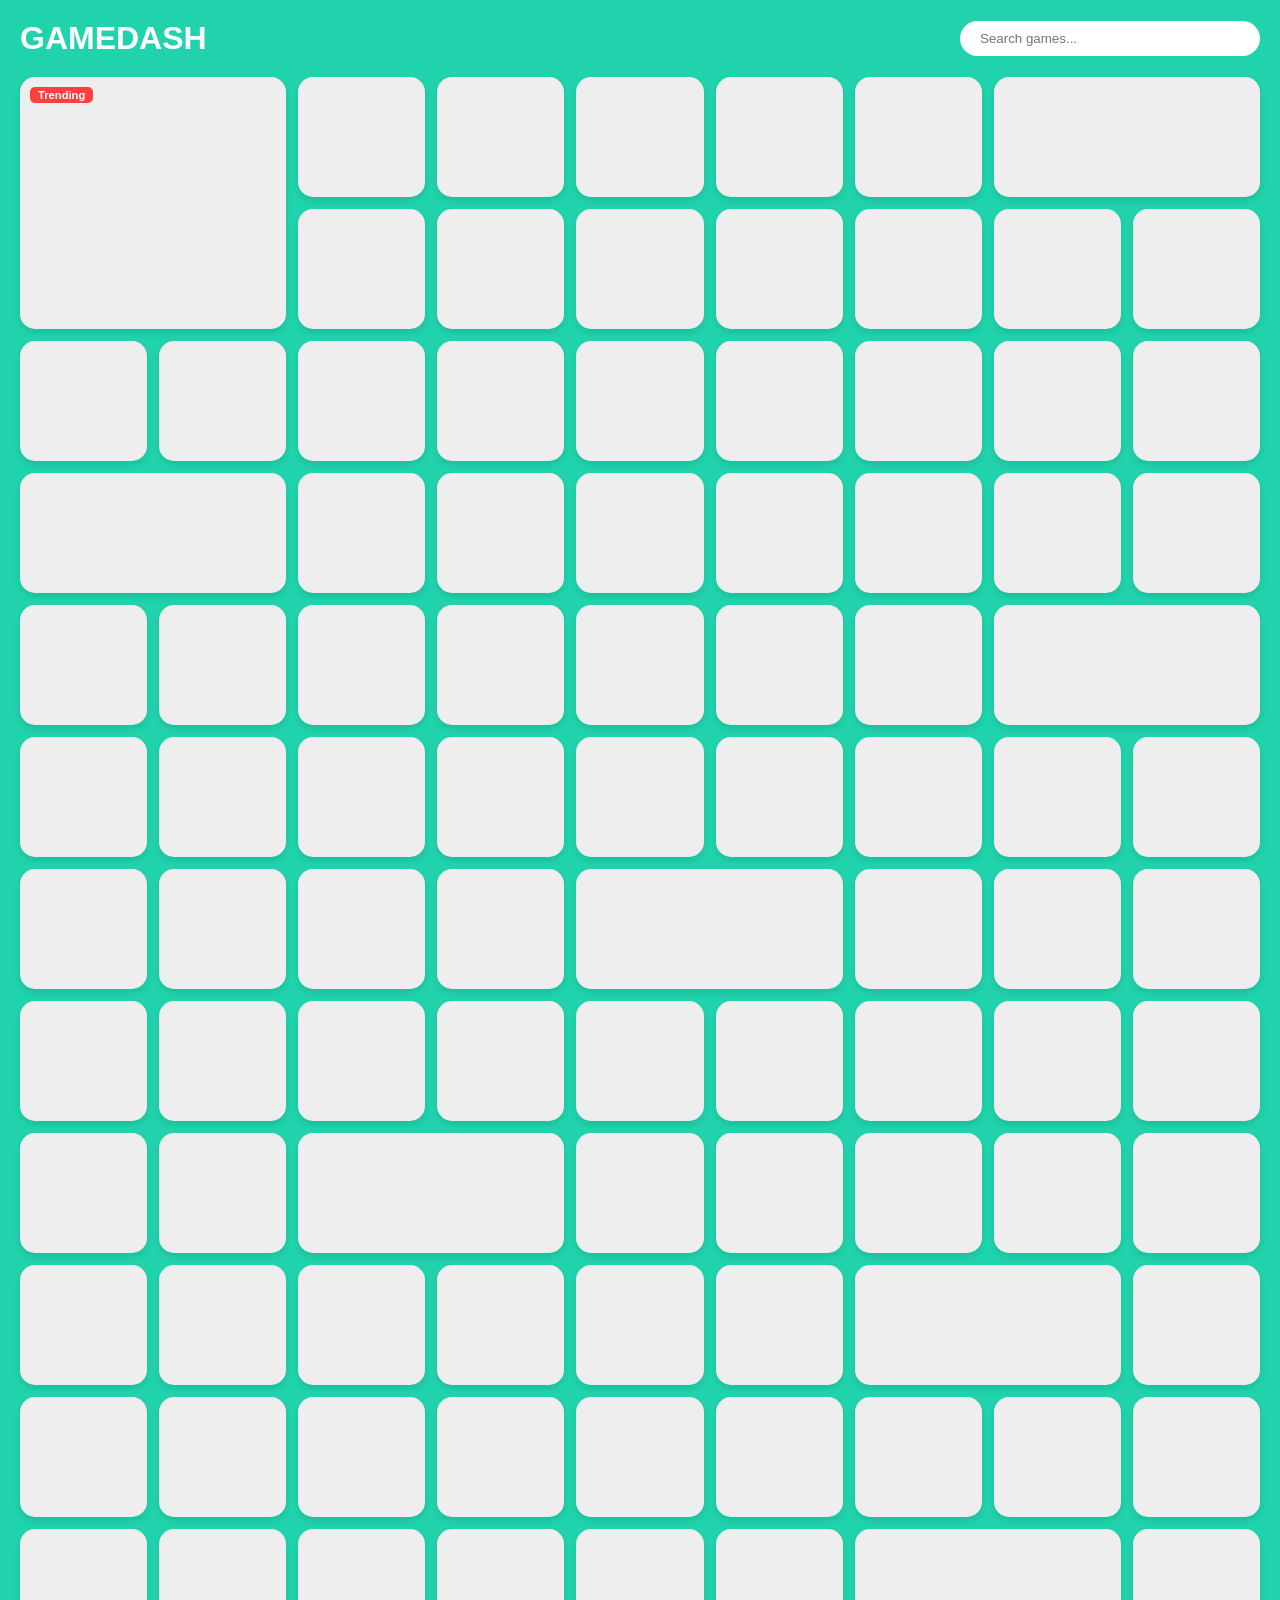
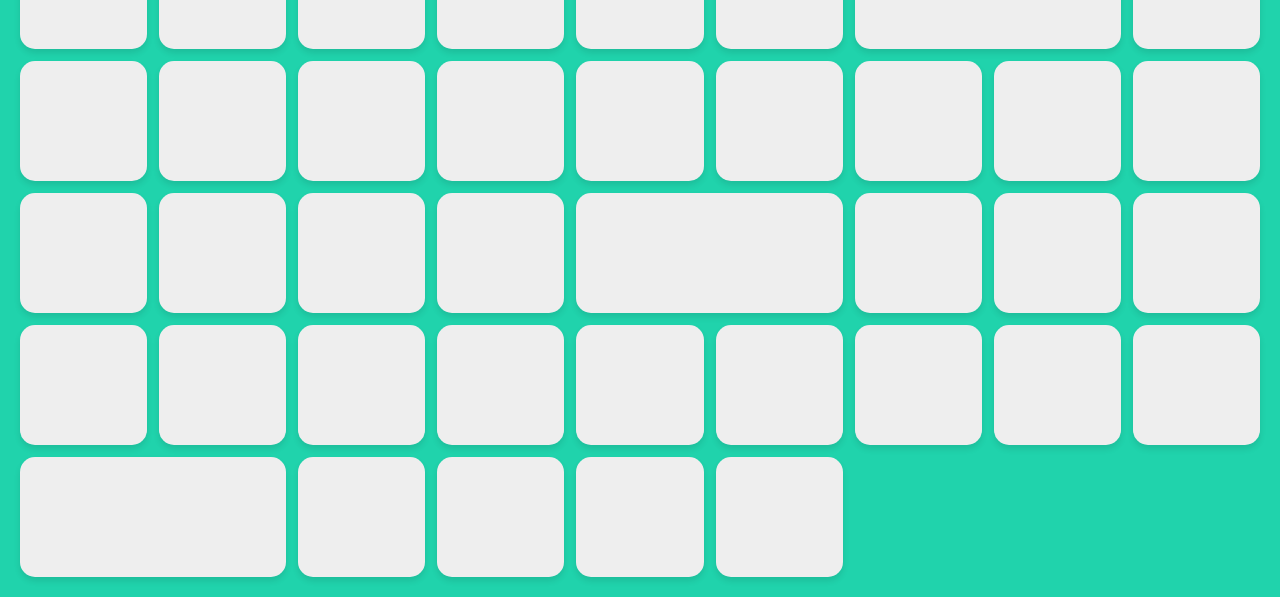
==== index.html @ c8d5df81 "Update index.html" ====
<!DOCTYPE html>
<html lang="en">
<head>
    <meta charset="UTF-8">
    <meta name="viewport" content="width=device-width, initial-scale=1.0">
    <title>joystick junction | Play Free Online Games</title>
    <link rel="stylesheet" href="style.css">
</head>
<body>

    <header class="navbar">
        <div class="logo">GAMEDASH</div>
        <input type="text" placeholder="Search games..." class="search-bar">
    </header>

    <main class="game-grid">
        <div class="game-card large" style="background-image: url('subway.jpg');">
            <span class="badge">Trending</span>
        </div>

        <div class="game-card" style="background-image: url('moto.jpg');"></div>
        <div class="game-card" style="background-image: url('chess.jpg');"></div>
        
        <div class="game-card" style="background-image: url('monkey.jpg');"></div>

        <div class="game-card" style="background-image: url('car.jpg');"></div>
        <div class="game-card" style="background-image: url('puzzle.jpg');"></div>
        
        <div class="game-card wide" style="background-image: url('battle.jpg');"></div>

        <div class="game-card" style="background-image: url('snake.jpg');"></div>
        <div class="game-card" style="background-image: url('runner.jpg');"></div>
        <div class="game-card" style="background-image: url('moto.jpg');"></div>
        <div class="game-card" style="background-image: url('moto.jpg');"></div>
        <div class="game-card" style="background-image: url('moto.jpg');"></div>
        <div class="game-card" style="background-image: url('moto.jpg');"></div>
        <div class="game-card" style="background-image: url('moto.jpg');"></div>
        <div class="game-card" style="background-image: url('moto.jpg');"></div>
        <div class="game-card" style="background-image: url('moto.jpg');"></div>
        <div class="game-card" style="background-image: url('moto.jpg');"></div>
        <div class="game-card" style="background-image: url('moto.jpg');"></div>
        <div class="game-card" style="background-image: url('moto.jpg');"></div>
        <div class="game-card" style="background-image: url('moto.jpg');"></div>
        <div class="game-card" style="background-image: url('moto.jpg');"></div>
        <div class="game-card" style="background-image: url('moto.jpg');"></div>
        <div class="game-card" style="background-image: url('moto.jpg');"></div>
        <div class="game-card wide" style="background-image: url('moto.jpg');"></div>
        <div class="game-card" style="background-image: url('moto.jpg');"></div>
        <div class="game-card" style="background-image: url('moto.jpg');"></div>
        <div class="game-card" style="background-image: url('moto.jpg');"></div>
        <div class="game-card" style="background-image: url('moto.jpg');"></div>
        <div class="game-card" style="background-image: url('moto.jpg');"></div>
        <div class="game-card" style="background-image: url('moto.jpg');"></div>
        <div class="game-card" style="background-image: url('moto.jpg');"></div>
        <div class="game-card" style="background-image: url('moto.jpg');"></div>
        <div class="game-card" style="background-image: url('moto.jpg');"></div>
        <div class="game-card" style="background-image: url('moto.jpg');"></div>
        <div class="game-card" style="background-image: url('moto.jpg');"></div>
        <div class="game-card" style="background-image: url('moto.jpg');"></div>
        <div class="game-card" style="background-image: url('moto.jpg');"></div>
        <div class="game-card" style="background-image: url('moto.jpg');"></div>
        <div class="game-card wide" style="background-image: url('moto.jpg');"></div>
        <div class="game-card" style="background-image: url('moto.jpg');"></div>
        <div class="game-card" style="background-image: url('moto.jpg');"></div>
        <div class="game-card" style="background-image: url('moto.jpg');"></div>
        <div class="game-card" style="background-image: url('moto.jpg');"></div>
        <div class="game-card" style="background-image: url('moto.jpg');"></div>
        <div class="game-card" style="background-image: url('moto.jpg');"></div>
        <div class="game-card" style="background-image: url('moto.jpg');"></div>
        <div class="game-card" style="background-image: url('moto.jpg');"></div>
        <div class="game-card" style="background-image: url('moto.jpg');"></div>
        <div class="game-card" style="background-image: url('moto.jpg');"></div>
        <div class="game-card" style="background-image: url('moto.jpg');"></div>
        <div class="game-card" style="background-image: url('moto.jpg');"></div>
        <div class="game-card" style="background-image: url('moto.jpg');"></div>
        <div class="game-card wide" style="background-image: url('moto.jpg');"></div>
        <div class="game-card" style="background-image: url('moto.jpg');"></div>
        <div class="game-card" style="background-image: url('moto.jpg');"></div>
        <div class="game-card" style="background-image: url('moto.jpg');"></div>
        <div class="game-card" style="background-image: url('moto.jpg');"></div>
        <div class="game-card" style="background-image: url('moto.jpg');"></div>
        <div class="game-card" style="background-image: url('moto.jpg');"></div>
        <div class="game-card" style="background-image: url('moto.jpg');"></div>
        <div class="game-card" style="background-image: url('moto.jpg');"></div>
        <div class="game-card" style="background-image: url('moto.jpg');"></div>
        <div class="game-card" style="background-image: url('moto.jpg');"></div>
        <div class="game-card" style="background-image: url('moto.jpg');"></div>
        <div class="game-card" style="background-image: url('moto.jpg');"></div>
        <div class="game-card" style="background-image: url('moto.jpg');"></div>
        <div class="game-card" style="background-image: url('moto.jpg');"></div>
        <div class="game-card wide" style="background-image: url('moto.jpg');"></div>
        <div class="game-card" style="background-image: url('moto.jpg');"></div>
        <div class="game-card" style="background-image: url('moto.jpg');"></div>
        <div class="game-card" style="background-image: url('moto.jpg');"></div>
        <div class="game-card" style="background-image: url('moto.jpg');"></div>
        <div class="game-card" style="background-image: url('moto.jpg');"></div>
        <div class="game-card" style="background-image: url('moto.jpg');"></div>
        <div class="game-card" style="background-image: url('moto.jpg');"></div>
        <div class="game-card" style="background-image: url('moto.jpg');"></div>
        <div class="game-card" style="background-image: url('moto.jpg');"></div>
        <div class="game-card" style="background-image: url('moto.jpg');"></div>
        <div class="game-card" style="background-image: url('moto.jpg');"></div>
        <div class="game-card wide" style="background-image: url('moto.jpg');"></div>
        <div class="game-card" style="background-image: url('moto.jpg');"></div>
        <div class="game-card" style="background-image: url('moto.jpg');"></div>
        <div class="game-card" style="background-image: url('moto.jpg');"></div>
        <div class="game-card" style="background-image: url('moto.jpg');"></div>
        <div class="game-card" style="background-image: url('moto.jpg');"></div>
        <div class="game-card" style="background-image: url('moto.jpg');"></div>
        <div class="game-card" style="background-image: url('moto.jpg');"></div>
        <div class="game-card" style="background-image: url('moto.jpg');"></div>
        <div class="game-card" style="background-image: url('moto.jpg');"></div>
        <div class="game-card" style="background-image: url('moto.jpg');"></div>
        <div class="game-card" style="background-image: url('moto.jpg');"></div>
        <div class="game-card" style="background-image: url('moto.jpg');"></div>
        <div class="game-card" style="background-image: url('moto.jpg');"></div>
        <div class="game-card" style="background-image: url('moto.jpg');"></div>
        <div class="game-card" style="background-image: url('moto.jpg');"></div>
        <div class="game-card" style="background-image: url('moto.jpg');"></div>
        <div class="game-card wide" style="background-image: url('moto.jpg');"></div>
        <div class="game-card" style="background-image: url('moto.jpg');"></div>
        <div class="game-card" style="background-image: url('moto.jpg');"></div>
        <div class="game-card" style="background-image: url('moto.jpg');"></div>
        <div class="game-card" style="background-image: url('moto.jpg');"></div>
        <div class="game-card" style="background-image: url('moto.jpg');"></div>
        <div class="game-card" style="background-image: url('moto.jpg');"></div>
        <div class="game-card" style="background-image: url('moto.jpg');"></div>
        <div class="game-card" style="background-image: url('moto.jpg');"></div>
        <div class="game-card" style="background-image: url('moto.jpg');"></div>
        <div class="game-card" style="background-image: url('moto.jpg');"></div>
        <div class="game-card" style="background-image: url('moto.jpg');"></div>
        <div class="game-card" style="background-image: url('moto.jpg');"></div>
        <div class="game-card" style="background-image: url('moto.jpg');"></div>
        <div class="game-card" style="background-image: url('moto.jpg');"></div>
        <div class="game-card wide" style="background-image: url('moto.jpg');"></div>
        <div class="game-card" style="background-image: url('moto.jpg');"></div>
        <div class="game-card" style="background-image: url('moto.jpg');"></div>
        <div class="game-card" style="background-image: url('moto.jpg');"></div>
        <div class="game-card" style="background-image: url('moto.jpg');"></div>
        <div class="game-card" style="background-image: url('moto.jpg');"></div>
        <div class="game-card" style="background-image: url('moto.jpg');"></div>
        <div class="game-card" style="background-image: url('moto.jpg');"></div>
        <div class="game-card" style="background-image: url('moto.jpg');"></div>
        <div class="game-card" style="background-image: url('moto.jpg');"></div>
        <div class="game-card" style="background-image: url('moto.jpg');"></div>
        <div class="game-card" style="background-image: url('moto.jpg');"></div>
        <div class="game-card wide" style="background-image: url('moto.jpg');"></div>
        <div class="game-card" style="background-image: url('moto.jpg');"></div>
        <div class="game-card" style="background-image: url('moto.jpg');"></div>
        <div class="game-card" style="background-image: url('moto.jpg');"></div>
        <div class="game-card" style="background-image: url('moto.jpg');"></div>
        <div class="game-card" style="background-image: url('moto.jpg');"></div>
    </main>
</body>
</html>
---- style.css ----
/* General Reset */
* {
    box-sizing: border-box;
    margin: 0;
    padding: 0;
    font-family: 'Segoe UI', Tahoma, Geneva, Verdana, sans-serif;
}

body {
    background-color: #20d3ac; /* The signature mint/teal background */
    padding: 20px;
}

/* Header Styling */
.navbar {
    display: flex;
    justify-content: space-between;
    align-items: center;
    margin-bottom: 20px;
}

.logo {
    font-size: 2rem;
    font-weight: bold;
    color: white;
}

.search-bar {
    padding: 10px 20px;
    border-radius: 20px;
    border: none;
    width: 300px;
}

/* The Grid Layout */
.game-grid {
    display: grid;
    /* This creates a flexible grid with 120px base tracks */
    grid-template-columns: repeat(auto-fill, minmax(120px, 1fr));
    grid-auto-rows: 120px;
    grid-auto-flow: dense; /* Fills in gaps automatically */
    gap: 12px;
}

/* Individual Card Styling */
.game-card {
    background-color: #eee;
    border-radius: 15px;
    background-size: cover;
    background-position: center;
    cursor: pointer;
    transition: transform 0.2s ease, box-shadow 0.2s ease;
    box-shadow: 0 4px 6px rgba(0,0,0,0.1);
    position: relative;
}

.game-card:hover {
    transform: scale(1.05);
    box-shadow: 0 8px 15px rgba(0,0,0,0.2);
    z-index: 2;
}

/* Sizing Classes */
.game-card.large {
    grid-column: span 2;
    grid-row: span 2;
}

.game-card.tall {
    grid-row: span 2;
}

.game-card.wide {
    grid-column: span 2;
}

/* Badge for "New" or "Hot" */
.badge {
    position: absolute;
    top: 10px;
    left: 10px;
    background: #ff3e3e;
    color: white;
    padding: 2px 8px;
    border-radius: 5px;
    font-size: 0.7rem;
    font-weight: bold;
}
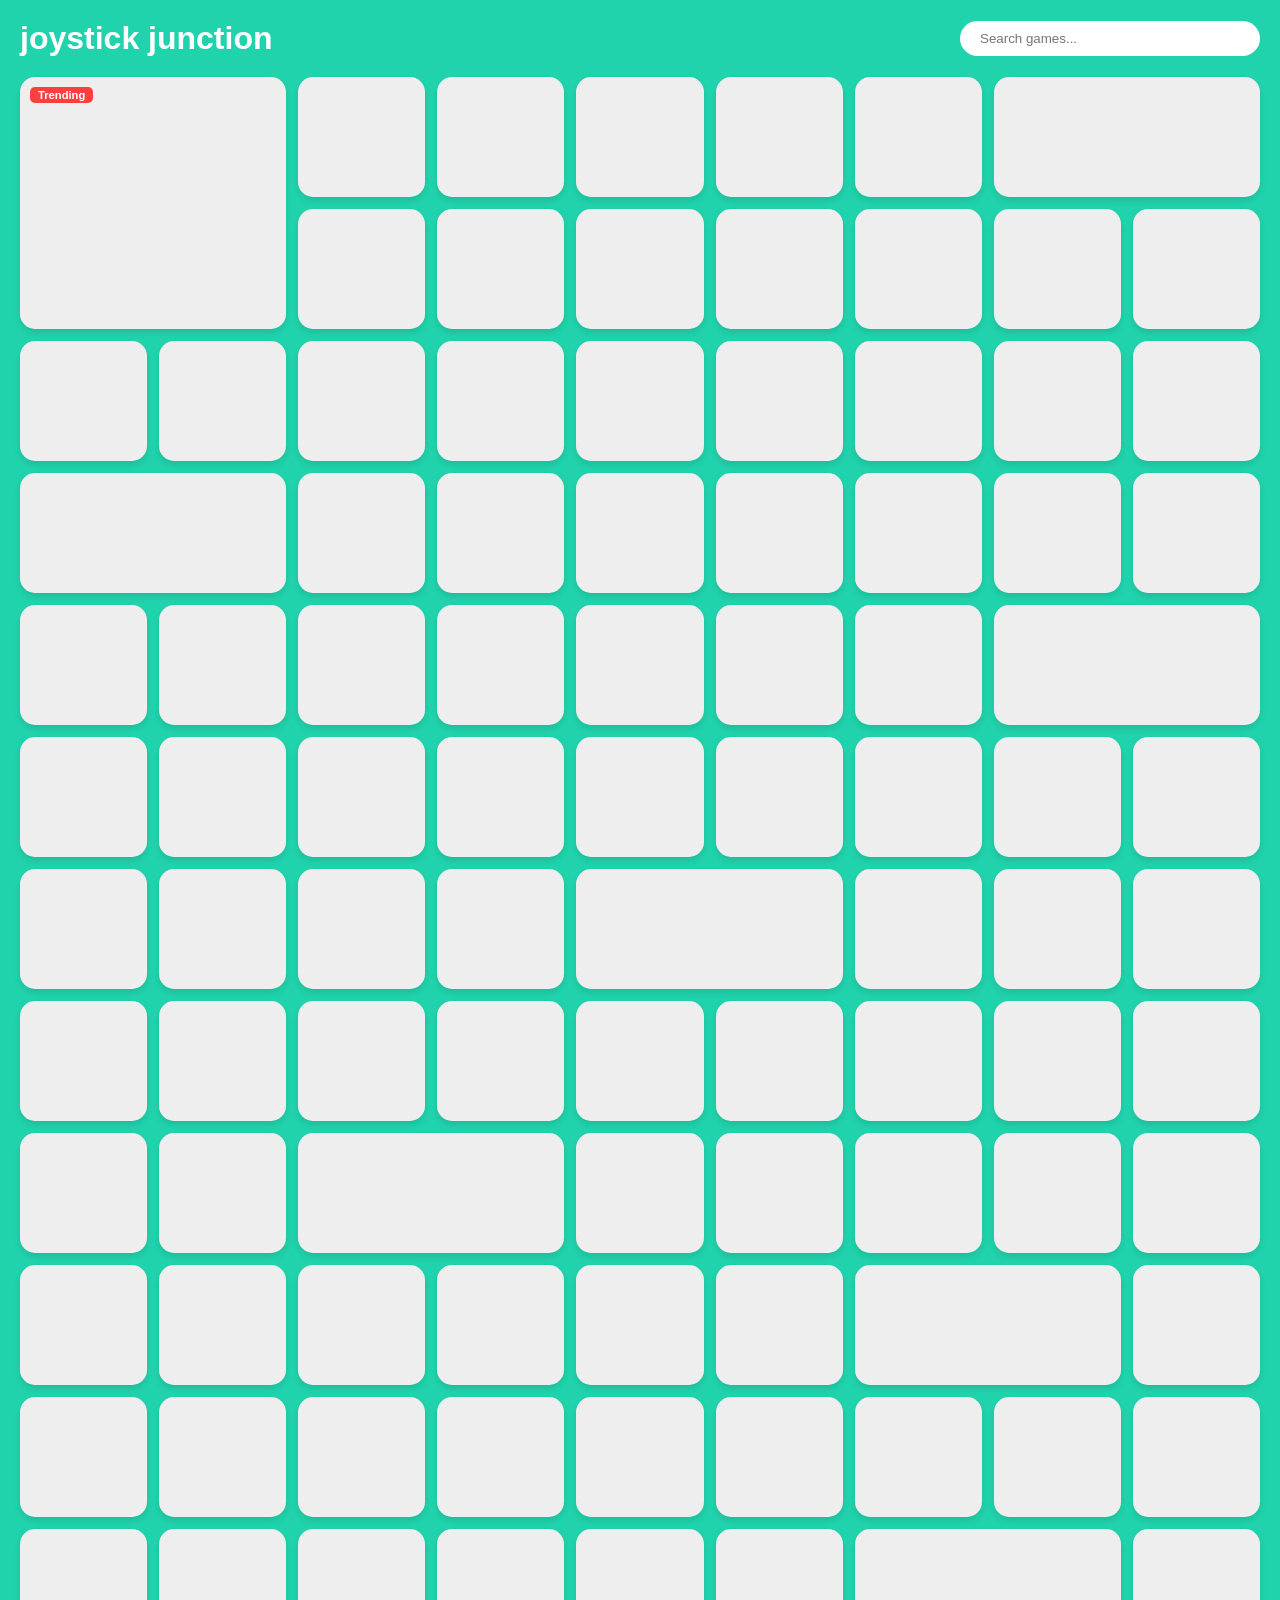
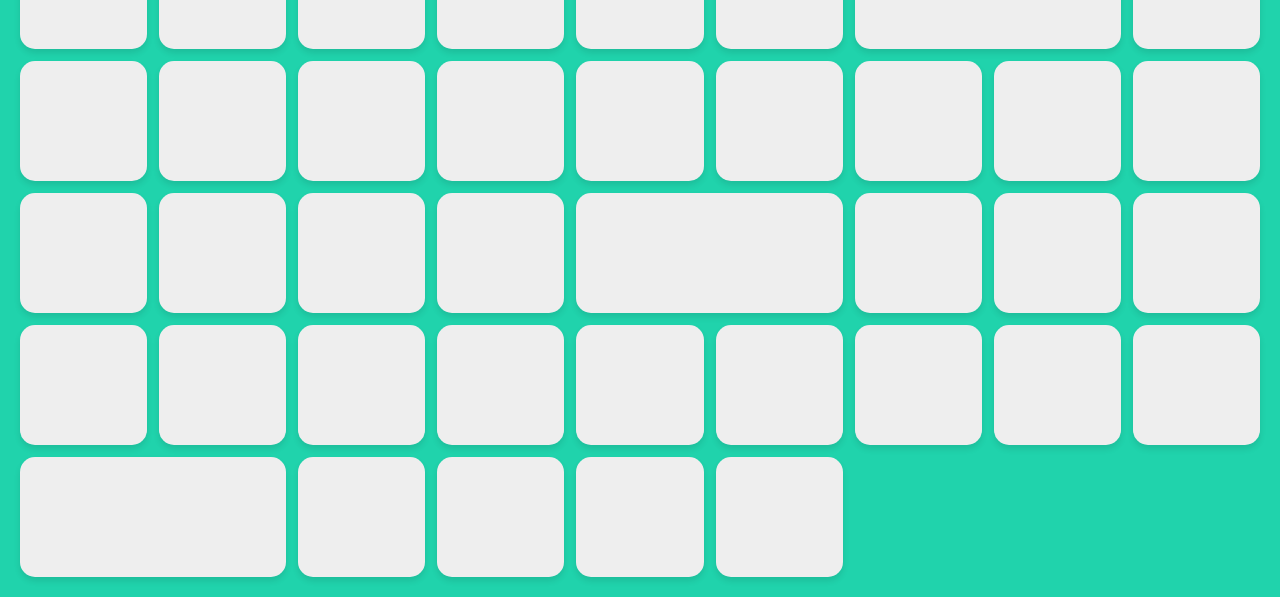
==== commit 92b6e95f: "Update index.html" ====
--- a/index.html
+++ b/index.html
@@ -9,7 +9,7 @@
 <body>
 
     <header class="navbar">
-        <div class="logo">GAMEDASH</div>
+        <div class="logo">joystick junction</div>
         <input type="text" placeholder="Search games..." class="search-bar">
     </header>
 
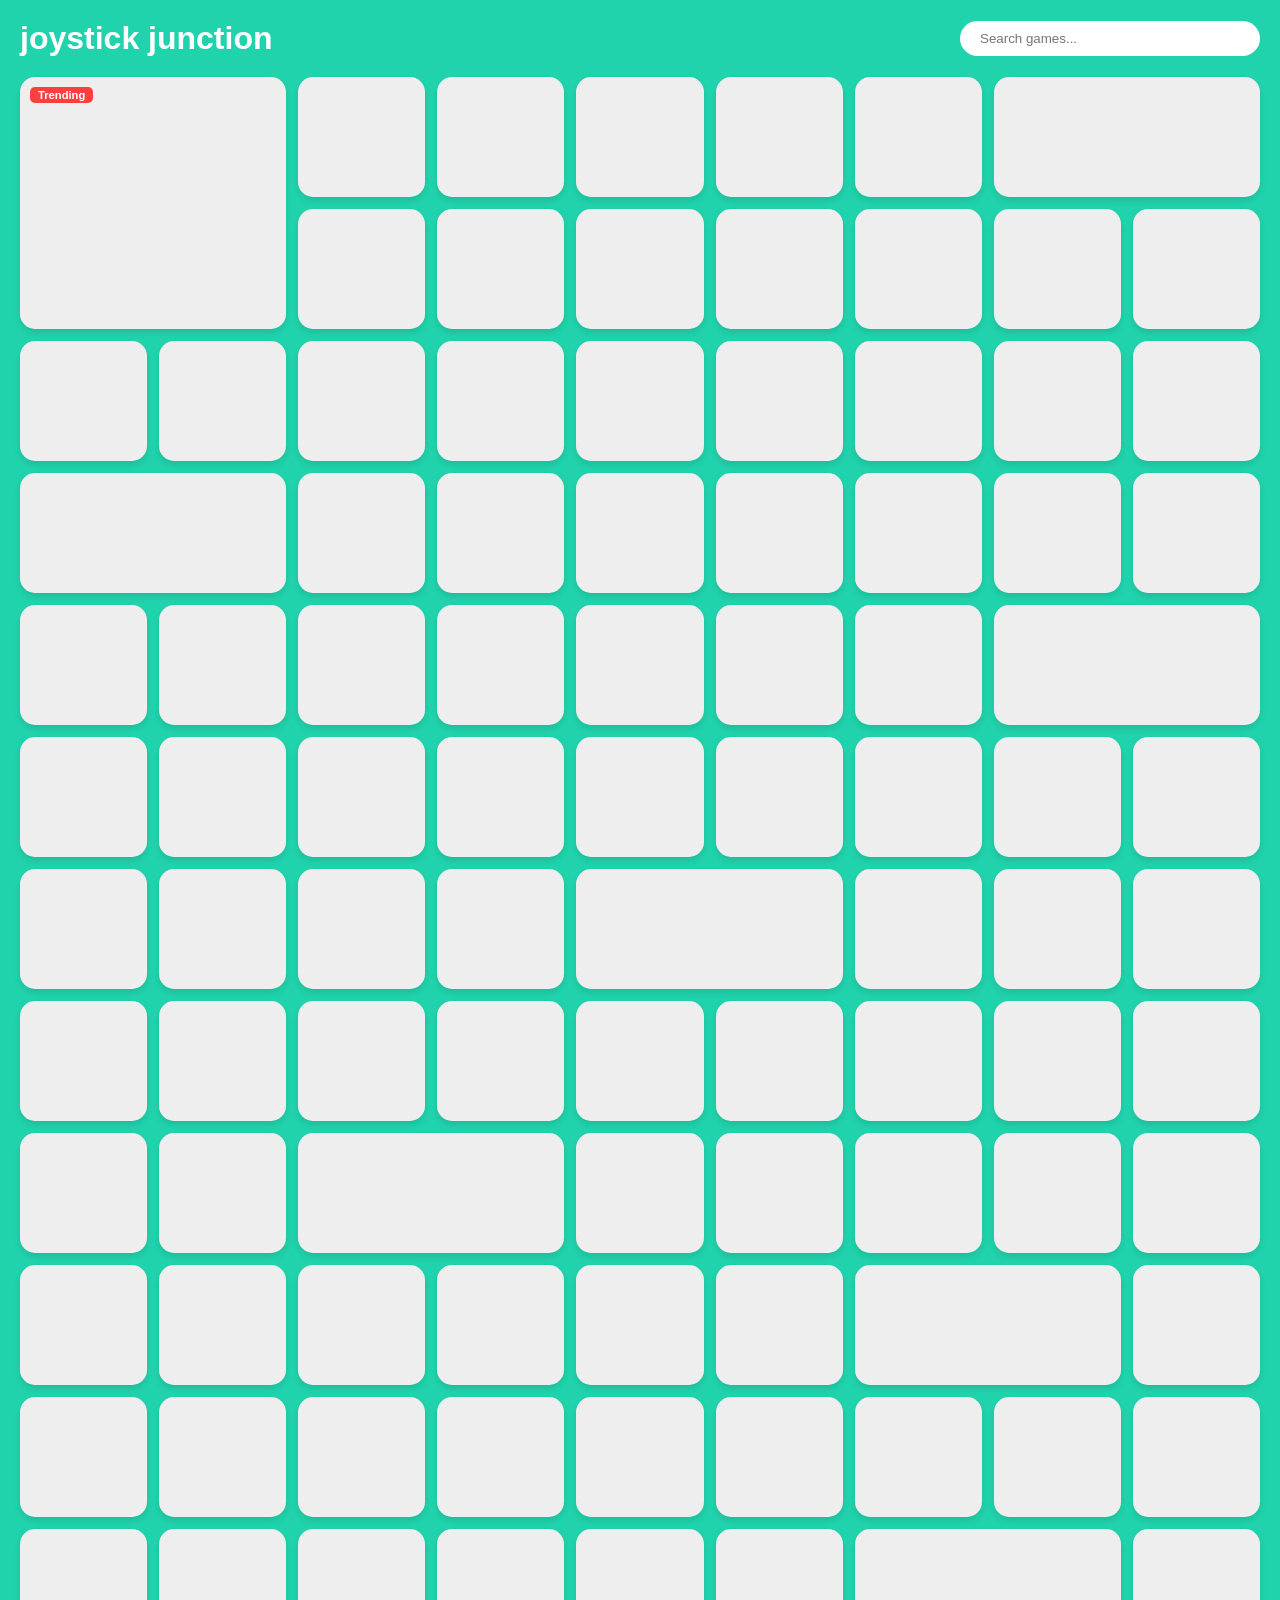
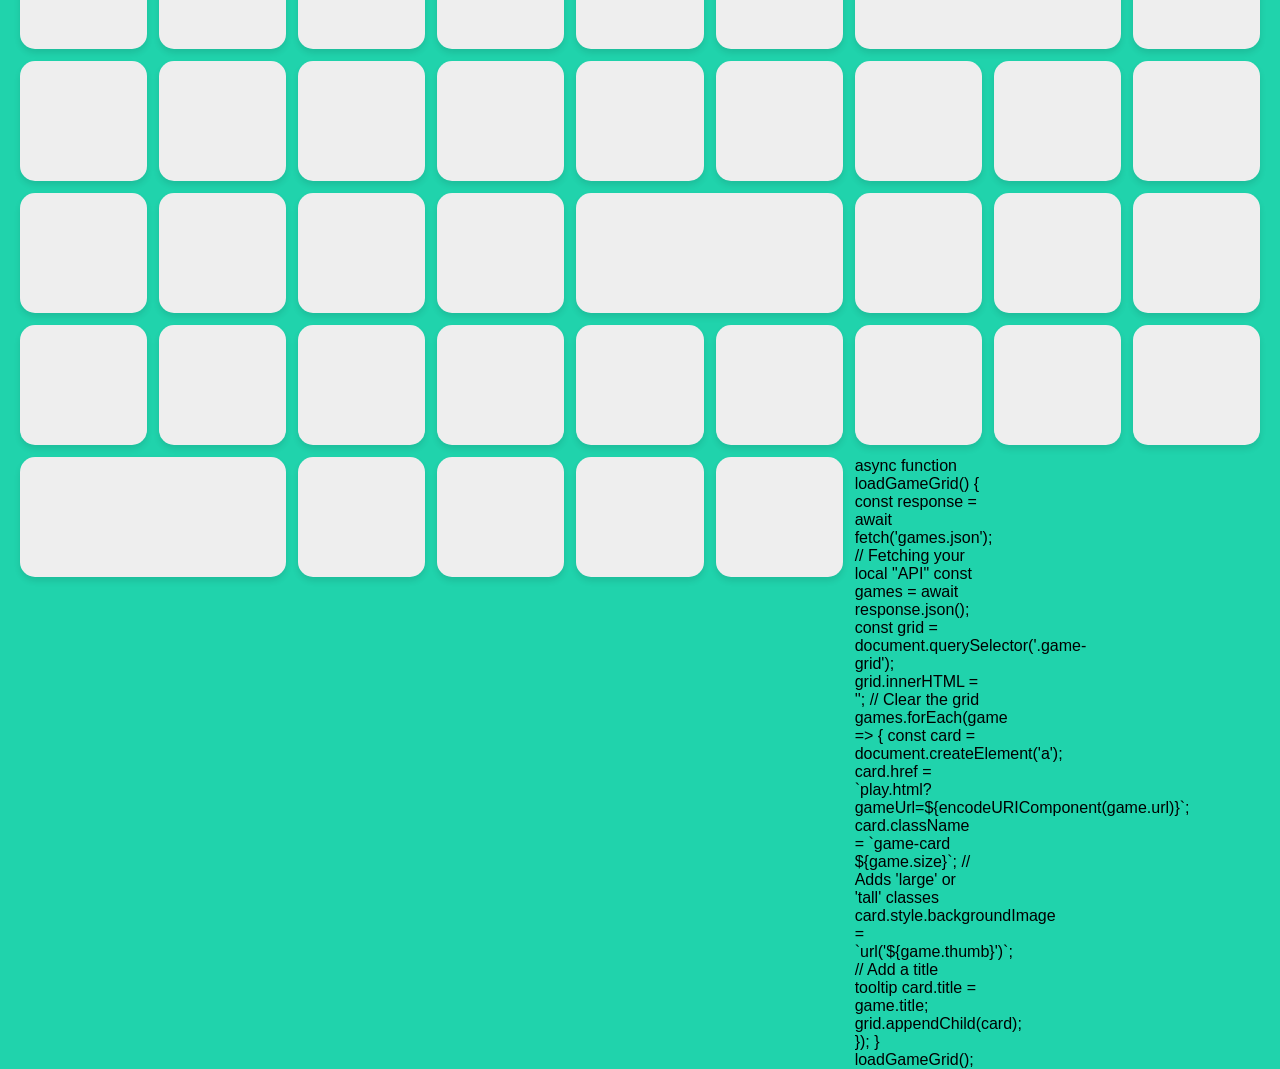
==== commit 486047ea: "Update index.html" ====
--- a/index.html
+++ b/index.html
@@ -150,6 +150,26 @@
         <div class="game-card" style="background-image: url('moto.jpg');"></div>
         <div class="game-card" style="background-image: url('moto.jpg');"></div>
         <div class="game-card" style="background-image: url('moto.jpg');"></div>
-    </main>
+    async function loadGameGrid() {
+    const response = await fetch('games.json'); // Fetching your local "API"
+    const games = await response.json();
+    const grid = document.querySelector('.game-grid');
+
+    grid.innerHTML = ''; // Clear the grid
+
+    games.forEach(game => {
+        const card = document.createElement('a');
+        card.href = `play.html?gameUrl=${encodeURIComponent(game.url)}`;
+        card.className = `game-card ${game.size}`; // Adds 'large' or 'tall' classes
+        card.style.backgroundImage = `url('${game.thumb}')`;
+        
+        // Add a title tooltip
+        card.title = game.title;
+
+        grid.appendChild(card);
+    });
+}
+
+loadGameGrid();
 </body>
 </html>
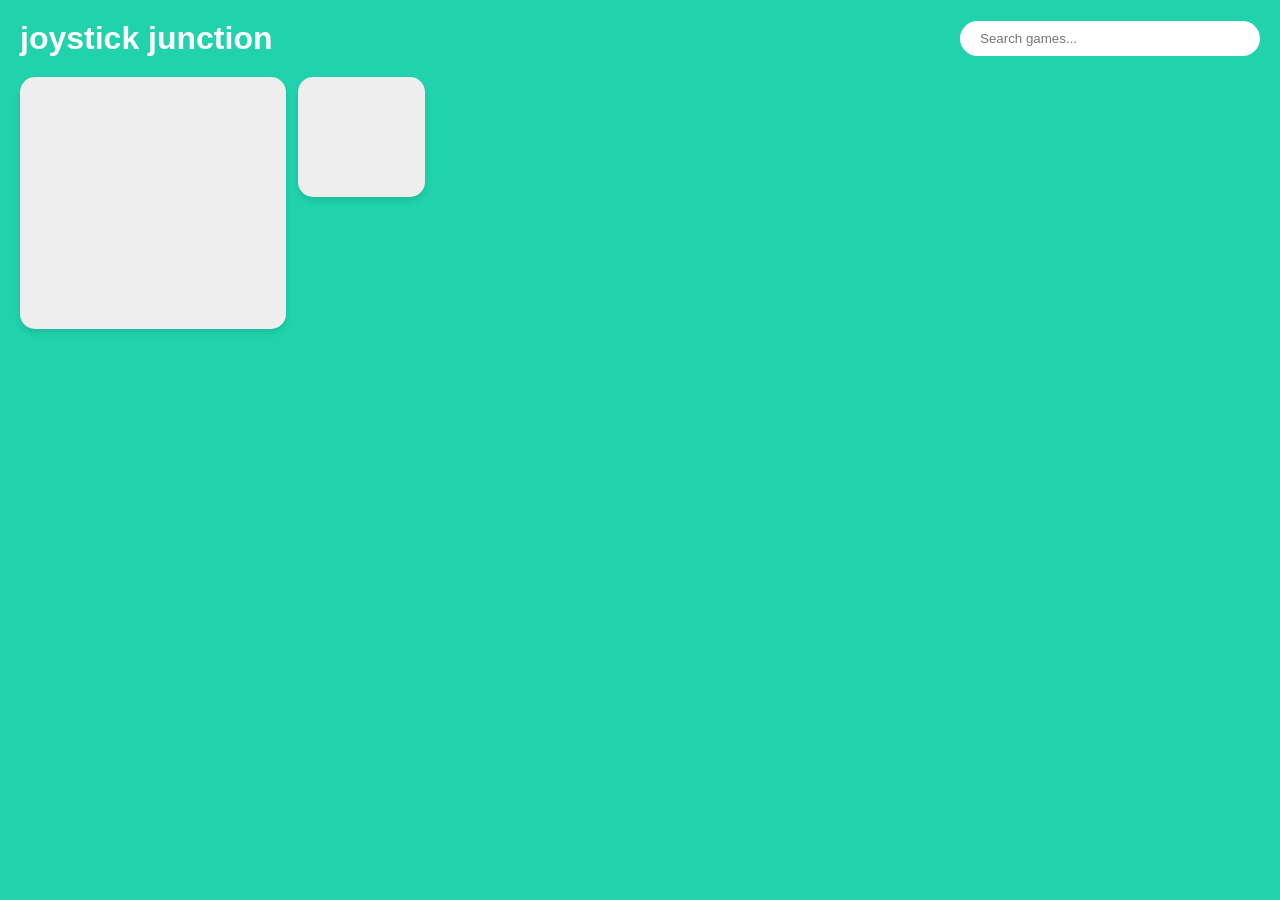
==== commit b1c70098: "Update index.html" ====
--- a/index.html
+++ b/index.html
@@ -150,6 +150,7 @@
         <div class="game-card" style="background-image: url('moto.jpg');"></div>
         <div class="game-card" style="background-image: url('moto.jpg');"></div>
         <div class="game-card" style="background-image: url('moto.jpg');"></div>
+        <script>
     async function loadGameGrid() {
     const response = await fetch('games.json'); // Fetching your local "API"
     const games = await response.json();
@@ -171,5 +172,7 @@
 }
 
 loadGameGrid();
+        </script>
+    </main>
 </body>
 </html>
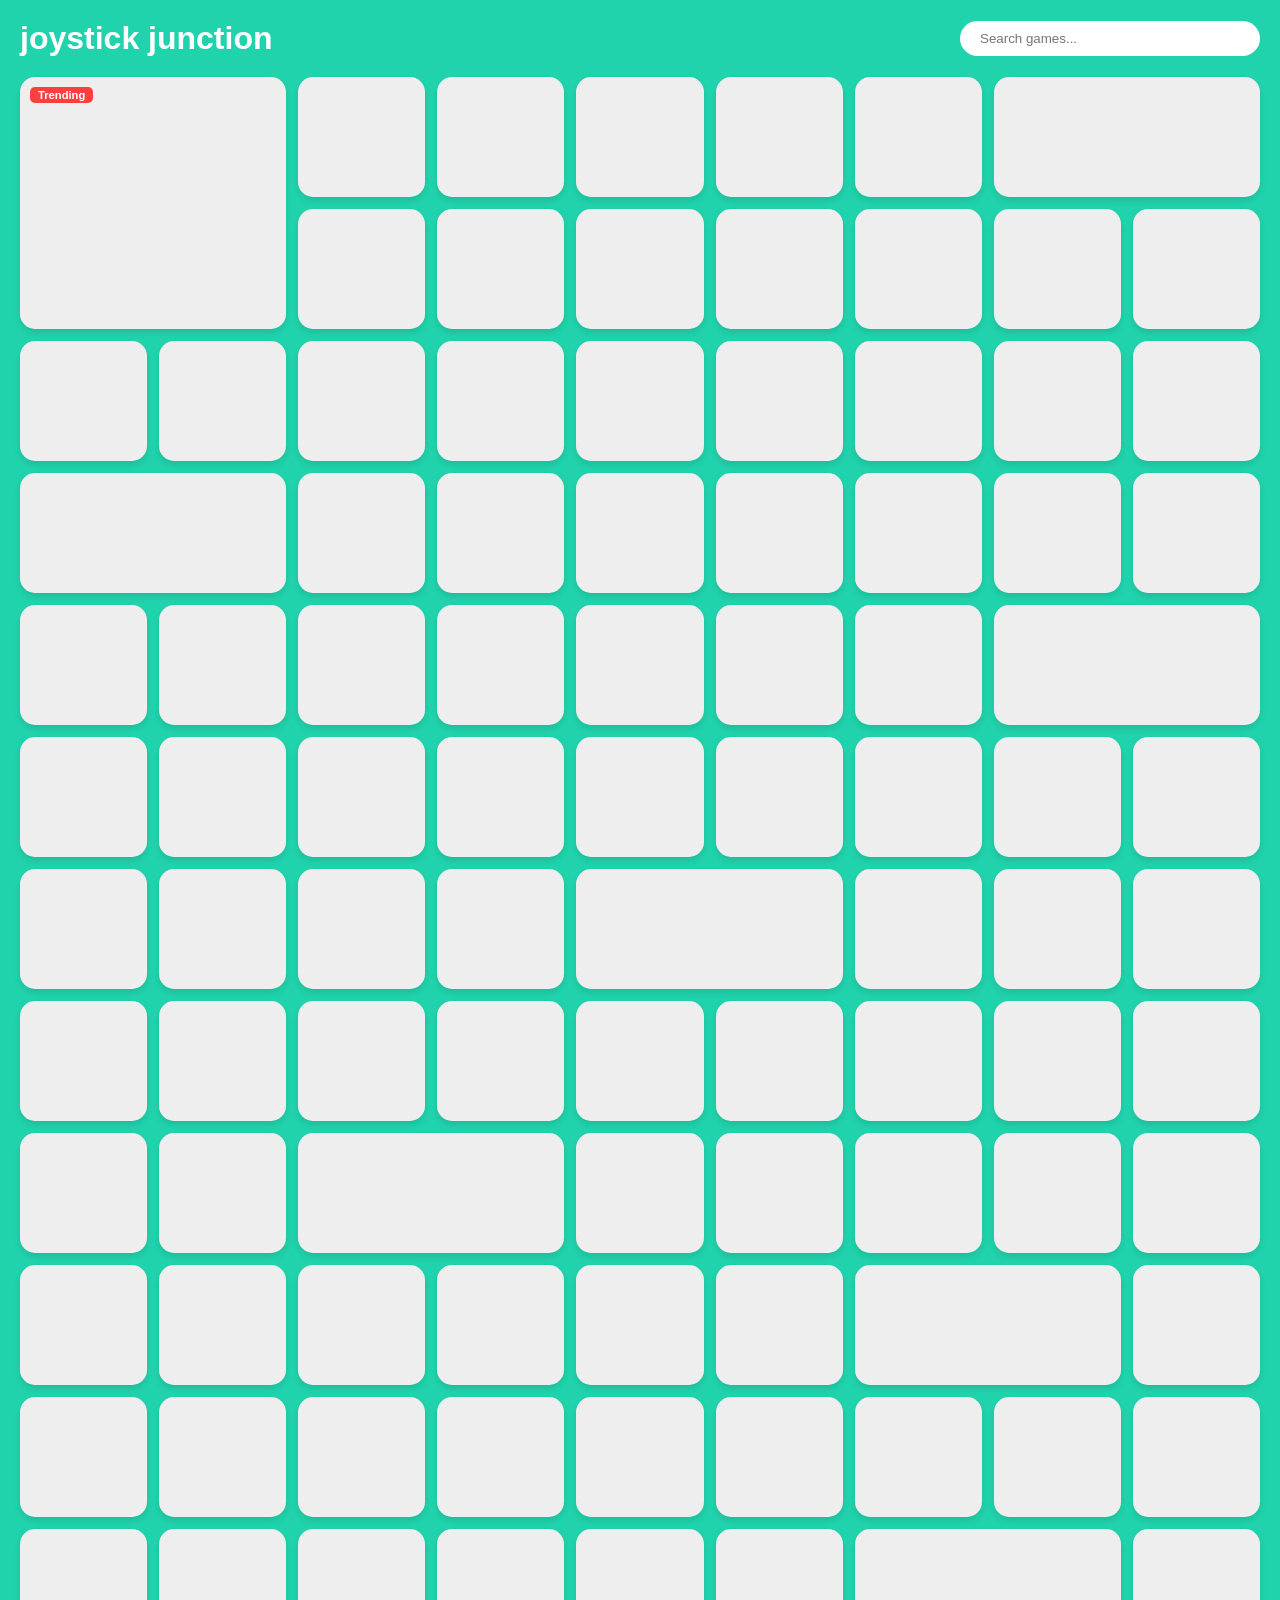
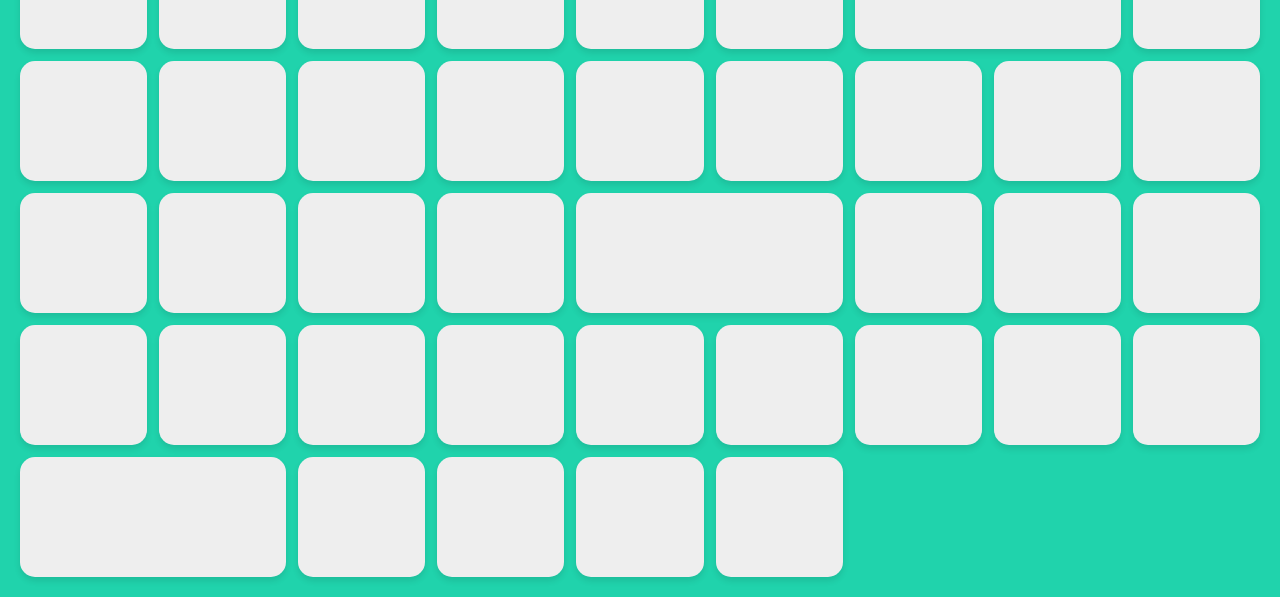
==== commit 224efd51: "Update index.html" ====
--- a/index.html
+++ b/index.html
@@ -150,29 +150,6 @@
         <div class="game-card" style="background-image: url('moto.jpg');"></div>
         <div class="game-card" style="background-image: url('moto.jpg');"></div>
         <div class="game-card" style="background-image: url('moto.jpg');"></div>
-        <script>
-    async function loadGameGrid() {
-    const response = await fetch('games.json'); // Fetching your local "API"
-    const games = await response.json();
-    const grid = document.querySelector('.game-grid');
-
-    grid.innerHTML = ''; // Clear the grid
-
-    games.forEach(game => {
-        const card = document.createElement('a');
-        card.href = `play.html?gameUrl=${encodeURIComponent(game.url)}`;
-        card.className = `game-card ${game.size}`; // Adds 'large' or 'tall' classes
-        card.style.backgroundImage = `url('${game.thumb}')`;
-        
-        // Add a title tooltip
-        card.title = game.title;
-
-        grid.appendChild(card);
-    });
-}
-
-loadGameGrid();
-        </script>
     </main>
 </body>
 </html>
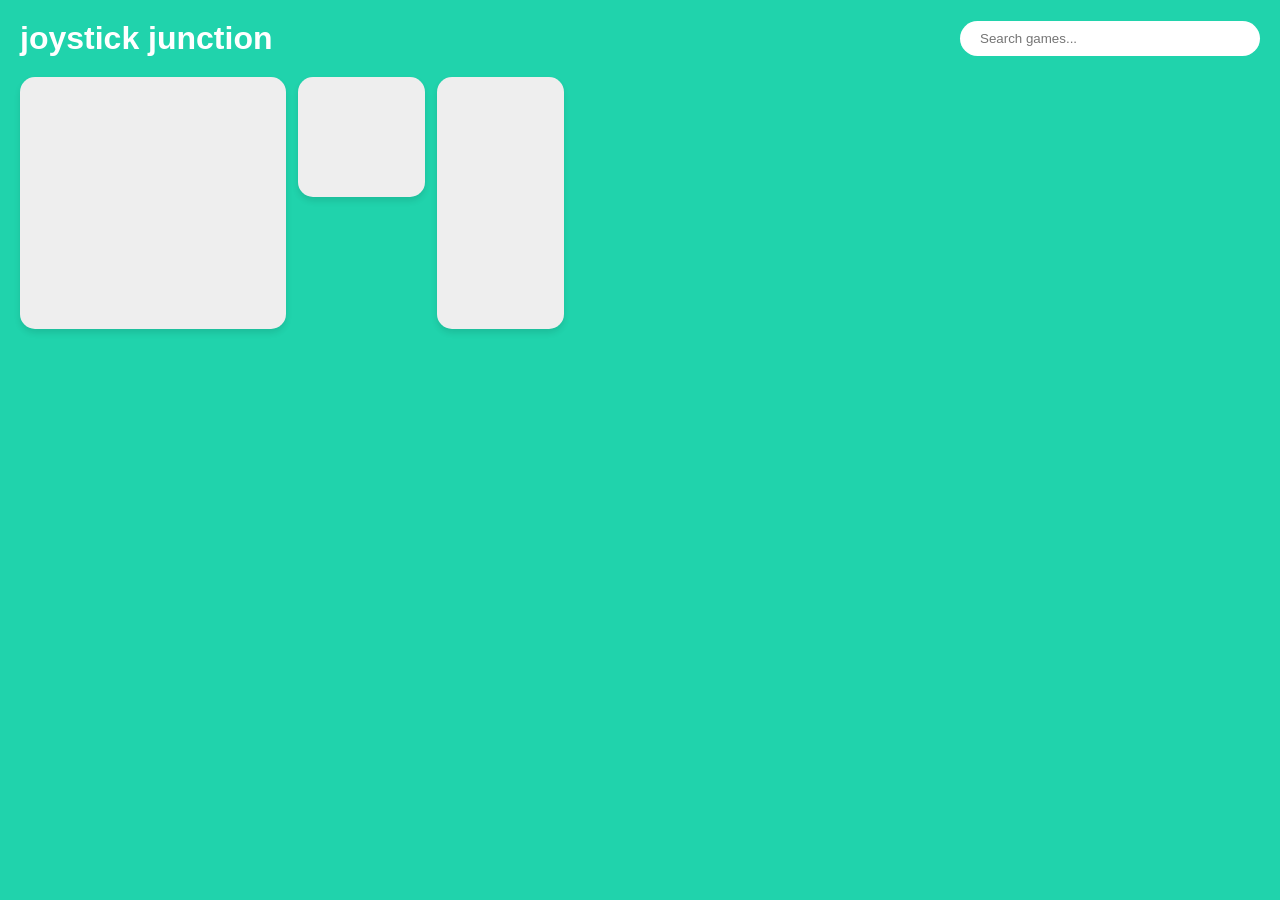
==== commit b22e1a3e: "Update index.html" ====
--- a/index.html
+++ b/index.html
@@ -150,6 +150,32 @@
         <div class="game-card" style="background-image: url('moto.jpg');"></div>
         <div class="game-card" style="background-image: url('moto.jpg');"></div>
         <div class="game-card" style="background-image: url('moto.jpg');"></div>
+    <main class="game-grid">
     </main>
+
+<script>
+    async function loadGameGrid() {
+        const grid = document.querySelector('.game-grid');
+        try {
+            const response = await fetch('games.json');
+            const games = await response.json();
+            
+            grid.innerHTML = ''; // This removes the empty gray boxes
+
+            games.forEach(game => {
+                const card = document.createElement('a');
+                // This creates the link to the player page
+                card.href = `play.html?gameUrl=${encodeURIComponent(game.url)}&title=${encodeURIComponent(game.title)}`;
+                card.className = `game-card ${game.size || 'normal'}`; 
+                card.style.backgroundImage = `url('${game.thumb}')`;
+                
+                grid.appendChild(card);
+            });
+        } catch (error) {
+            console.error("Could not load games.json. Make sure the file exists!", error);
+        }
+    }
+    loadGameGrid();
+</script>
 </body>
 </html>
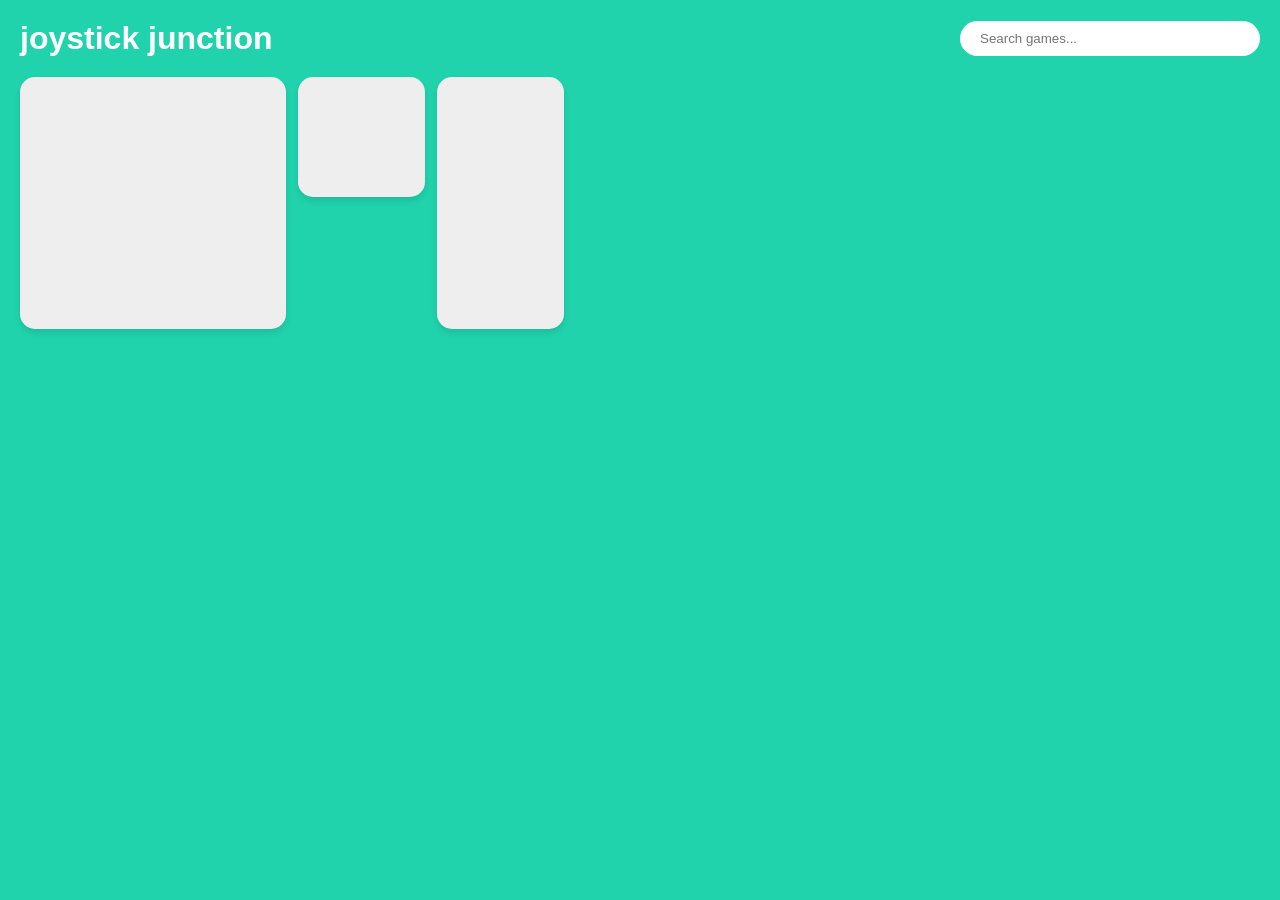
==== commit 13c583e3: "Update index.html" ====
--- a/index.html
+++ b/index.html
@@ -31,126 +31,10 @@
         <div class="game-card" style="background-image: url('snake.jpg');"></div>
         <div class="game-card" style="background-image: url('runner.jpg');"></div>
         <div class="game-card" style="background-image: url('moto.jpg');"></div>
+
+
+    <main class="game-grid">        <div class="game-card" style="background-image: url('moto.jpg');"></div>
         <div class="game-card" style="background-image: url('moto.jpg');"></div>
-        <div class="game-card" style="background-image: url('moto.jpg');"></div>
-        <div class="game-card" style="background-image: url('moto.jpg');"></div>
-        <div class="game-card" style="background-image: url('moto.jpg');"></div>
-        <div class="game-card" style="background-image: url('moto.jpg');"></div>
-        <div class="game-card" style="background-image: url('moto.jpg');"></div>
-        <div class="game-card" style="background-image: url('moto.jpg');"></div>
-        <div class="game-card" style="background-image: url('moto.jpg');"></div>
-        <div class="game-card" style="background-image: url('moto.jpg');"></div>
-        <div class="game-card" style="background-image: url('moto.jpg');"></div>
-        <div class="game-card" style="background-image: url('moto.jpg');"></div>
-        <div class="game-card" style="background-image: url('moto.jpg');"></div>
-        <div class="game-card" style="background-image: url('moto.jpg');"></div>
-        <div class="game-card wide" style="background-image: url('moto.jpg');"></div>
-        <div class="game-card" style="background-image: url('moto.jpg');"></div>
-        <div class="game-card" style="background-image: url('moto.jpg');"></div>
-        <div class="game-card" style="background-image: url('moto.jpg');"></div>
-        <div class="game-card" style="background-image: url('moto.jpg');"></div>
-        <div class="game-card" style="background-image: url('moto.jpg');"></div>
-        <div class="game-card" style="background-image: url('moto.jpg');"></div>
-        <div class="game-card" style="background-image: url('moto.jpg');"></div>
-        <div class="game-card" style="background-image: url('moto.jpg');"></div>
-        <div class="game-card" style="background-image: url('moto.jpg');"></div>
-        <div class="game-card" style="background-image: url('moto.jpg');"></div>
-        <div class="game-card" style="background-image: url('moto.jpg');"></div>
-        <div class="game-card" style="background-image: url('moto.jpg');"></div>
-        <div class="game-card" style="background-image: url('moto.jpg');"></div>
-        <div class="game-card" style="background-image: url('moto.jpg');"></div>
-        <div class="game-card wide" style="background-image: url('moto.jpg');"></div>
-        <div class="game-card" style="background-image: url('moto.jpg');"></div>
-        <div class="game-card" style="background-image: url('moto.jpg');"></div>
-        <div class="game-card" style="background-image: url('moto.jpg');"></div>
-        <div class="game-card" style="background-image: url('moto.jpg');"></div>
-        <div class="game-card" style="background-image: url('moto.jpg');"></div>
-        <div class="game-card" style="background-image: url('moto.jpg');"></div>
-        <div class="game-card" style="background-image: url('moto.jpg');"></div>
-        <div class="game-card" style="background-image: url('moto.jpg');"></div>
-        <div class="game-card" style="background-image: url('moto.jpg');"></div>
-        <div class="game-card" style="background-image: url('moto.jpg');"></div>
-        <div class="game-card" style="background-image: url('moto.jpg');"></div>
-        <div class="game-card" style="background-image: url('moto.jpg');"></div>
-        <div class="game-card" style="background-image: url('moto.jpg');"></div>
-        <div class="game-card wide" style="background-image: url('moto.jpg');"></div>
-        <div class="game-card" style="background-image: url('moto.jpg');"></div>
-        <div class="game-card" style="background-image: url('moto.jpg');"></div>
-        <div class="game-card" style="background-image: url('moto.jpg');"></div>
-        <div class="game-card" style="background-image: url('moto.jpg');"></div>
-        <div class="game-card" style="background-image: url('moto.jpg');"></div>
-        <div class="game-card" style="background-image: url('moto.jpg');"></div>
-        <div class="game-card" style="background-image: url('moto.jpg');"></div>
-        <div class="game-card" style="background-image: url('moto.jpg');"></div>
-        <div class="game-card" style="background-image: url('moto.jpg');"></div>
-        <div class="game-card" style="background-image: url('moto.jpg');"></div>
-        <div class="game-card" style="background-image: url('moto.jpg');"></div>
-        <div class="game-card" style="background-image: url('moto.jpg');"></div>
-        <div class="game-card" style="background-image: url('moto.jpg');"></div>
-        <div class="game-card" style="background-image: url('moto.jpg');"></div>
-        <div class="game-card wide" style="background-image: url('moto.jpg');"></div>
-        <div class="game-card" style="background-image: url('moto.jpg');"></div>
-        <div class="game-card" style="background-image: url('moto.jpg');"></div>
-        <div class="game-card" style="background-image: url('moto.jpg');"></div>
-        <div class="game-card" style="background-image: url('moto.jpg');"></div>
-        <div class="game-card" style="background-image: url('moto.jpg');"></div>
-        <div class="game-card" style="background-image: url('moto.jpg');"></div>
-        <div class="game-card" style="background-image: url('moto.jpg');"></div>
-        <div class="game-card" style="background-image: url('moto.jpg');"></div>
-        <div class="game-card" style="background-image: url('moto.jpg');"></div>
-        <div class="game-card" style="background-image: url('moto.jpg');"></div>
-        <div class="game-card" style="background-image: url('moto.jpg');"></div>
-        <div class="game-card wide" style="background-image: url('moto.jpg');"></div>
-        <div class="game-card" style="background-image: url('moto.jpg');"></div>
-        <div class="game-card" style="background-image: url('moto.jpg');"></div>
-        <div class="game-card" style="background-image: url('moto.jpg');"></div>
-        <div class="game-card" style="background-image: url('moto.jpg');"></div>
-        <div class="game-card" style="background-image: url('moto.jpg');"></div>
-        <div class="game-card" style="background-image: url('moto.jpg');"></div>
-        <div class="game-card" style="background-image: url('moto.jpg');"></div>
-        <div class="game-card" style="background-image: url('moto.jpg');"></div>
-        <div class="game-card" style="background-image: url('moto.jpg');"></div>
-        <div class="game-card" style="background-image: url('moto.jpg');"></div>
-        <div class="game-card" style="background-image: url('moto.jpg');"></div>
-        <div class="game-card" style="background-image: url('moto.jpg');"></div>
-        <div class="game-card" style="background-image: url('moto.jpg');"></div>
-        <div class="game-card" style="background-image: url('moto.jpg');"></div>
-        <div class="game-card" style="background-image: url('moto.jpg');"></div>
-        <div class="game-card" style="background-image: url('moto.jpg');"></div>
-        <div class="game-card wide" style="background-image: url('moto.jpg');"></div>
-        <div class="game-card" style="background-image: url('moto.jpg');"></div>
-        <div class="game-card" style="background-image: url('moto.jpg');"></div>
-        <div class="game-card" style="background-image: url('moto.jpg');"></div>
-        <div class="game-card" style="background-image: url('moto.jpg');"></div>
-        <div class="game-card" style="background-image: url('moto.jpg');"></div>
-        <div class="game-card" style="background-image: url('moto.jpg');"></div>
-        <div class="game-card" style="background-image: url('moto.jpg');"></div>
-        <div class="game-card" style="background-image: url('moto.jpg');"></div>
-        <div class="game-card" style="background-image: url('moto.jpg');"></div>
-        <div class="game-card" style="background-image: url('moto.jpg');"></div>
-        <div class="game-card" style="background-image: url('moto.jpg');"></div>
-        <div class="game-card" style="background-image: url('moto.jpg');"></div>
-        <div class="game-card" style="background-image: url('moto.jpg');"></div>
-        <div class="game-card" style="background-image: url('moto.jpg');"></div>
-        <div class="game-card wide" style="background-image: url('moto.jpg');"></div>
-        <div class="game-card" style="background-image: url('moto.jpg');"></div>
-        <div class="game-card" style="background-image: url('moto.jpg');"></div>
-        <div class="game-card" style="background-image: url('moto.jpg');"></div>
-        <div class="game-card" style="background-image: url('moto.jpg');"></div>
-        <div class="game-card" style="background-image: url('moto.jpg');"></div>
-        <div class="game-card" style="background-image: url('moto.jpg');"></div>
-        <div class="game-card" style="background-image: url('moto.jpg');"></div>
-        <div class="game-card" style="background-image: url('moto.jpg');"></div>
-        <div class="game-card" style="background-image: url('moto.jpg');"></div>
-        <div class="game-card" style="background-image: url('moto.jpg');"></div>
-        <div class="game-card" style="background-image: url('moto.jpg');"></div>
-        <div class="game-card wide" style="background-image: url('moto.jpg');"></div>
-        <div class="game-card" style="background-image: url('moto.jpg');"></div>
-        <div class="game-card" style="background-image: url('moto.jpg');"></div>
-        <div class="game-card" style="background-image: url('moto.jpg');"></div>
-        <div class="game-card" style="background-image: url('moto.jpg');"></div>
-        <div class="game-card" style="background-image: url('moto.jpg');"></div>
-    <main class="game-grid">
     </main>
 
 <script>
